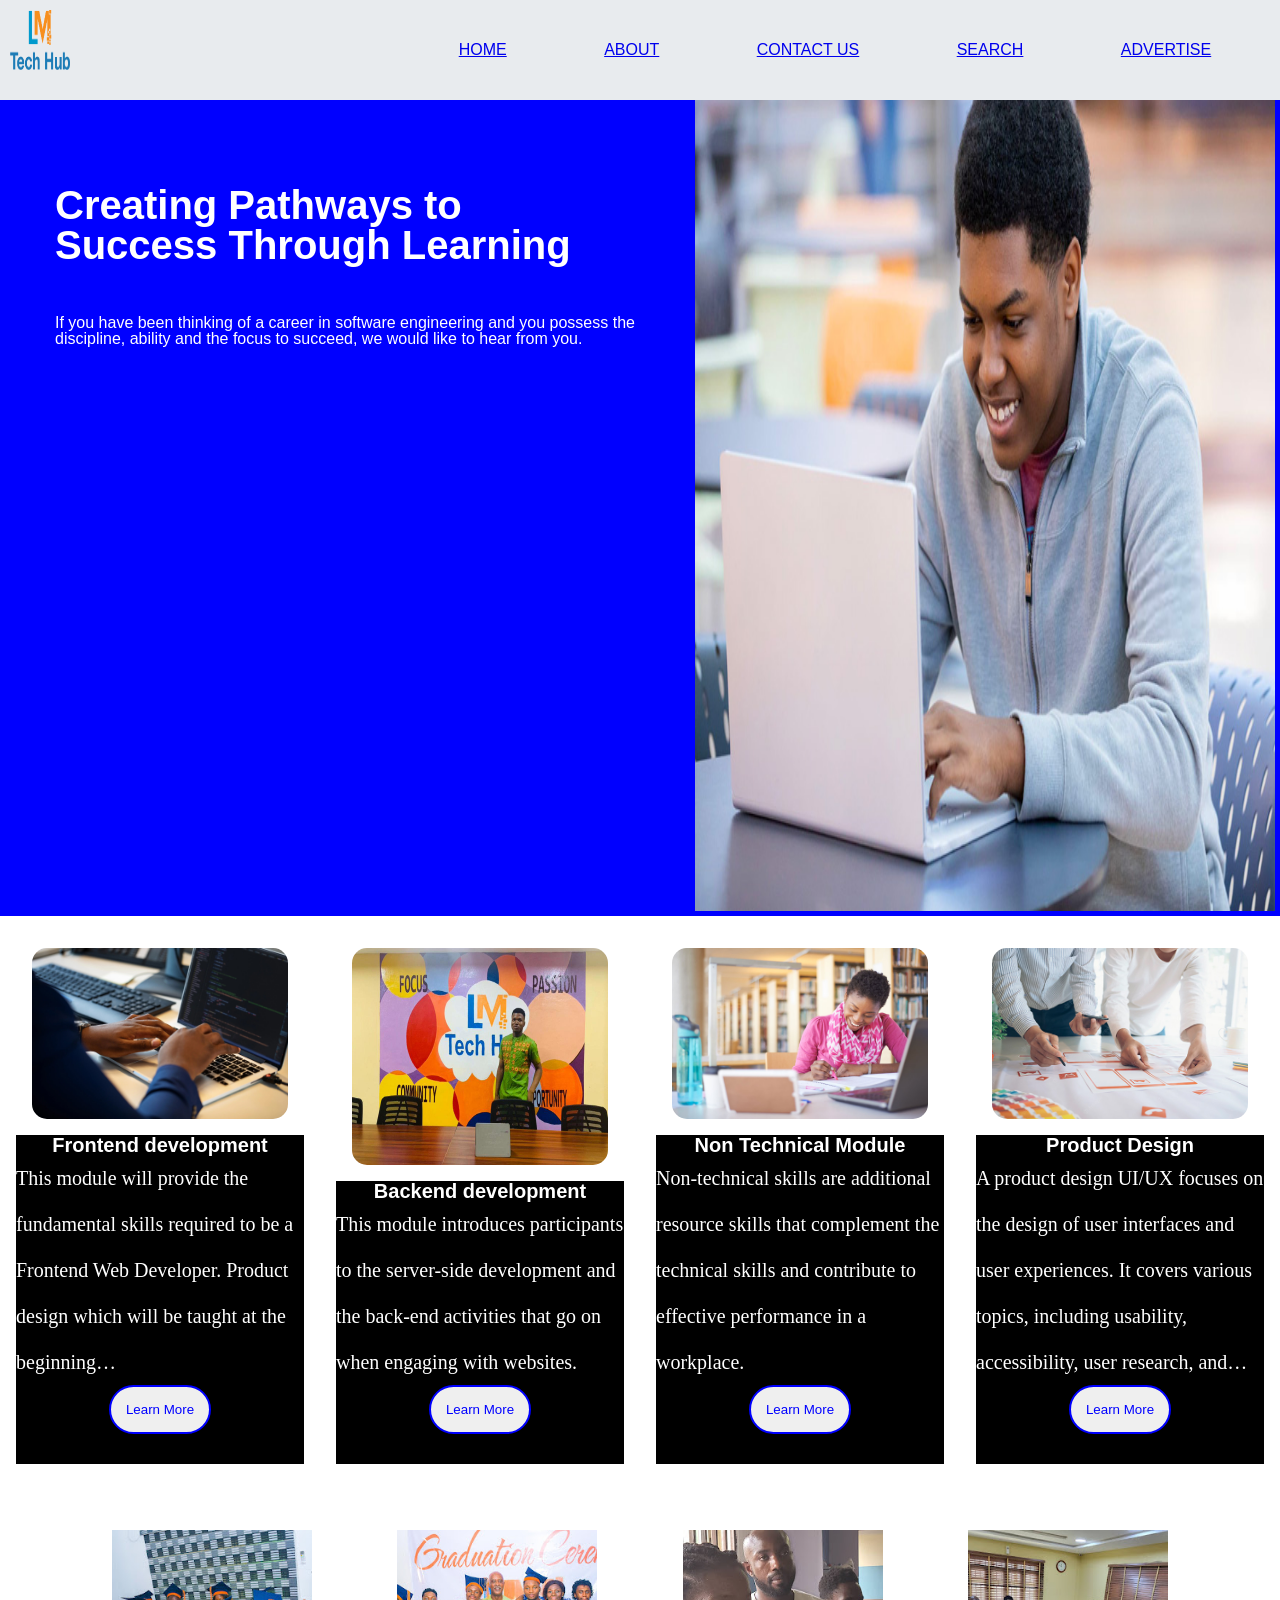
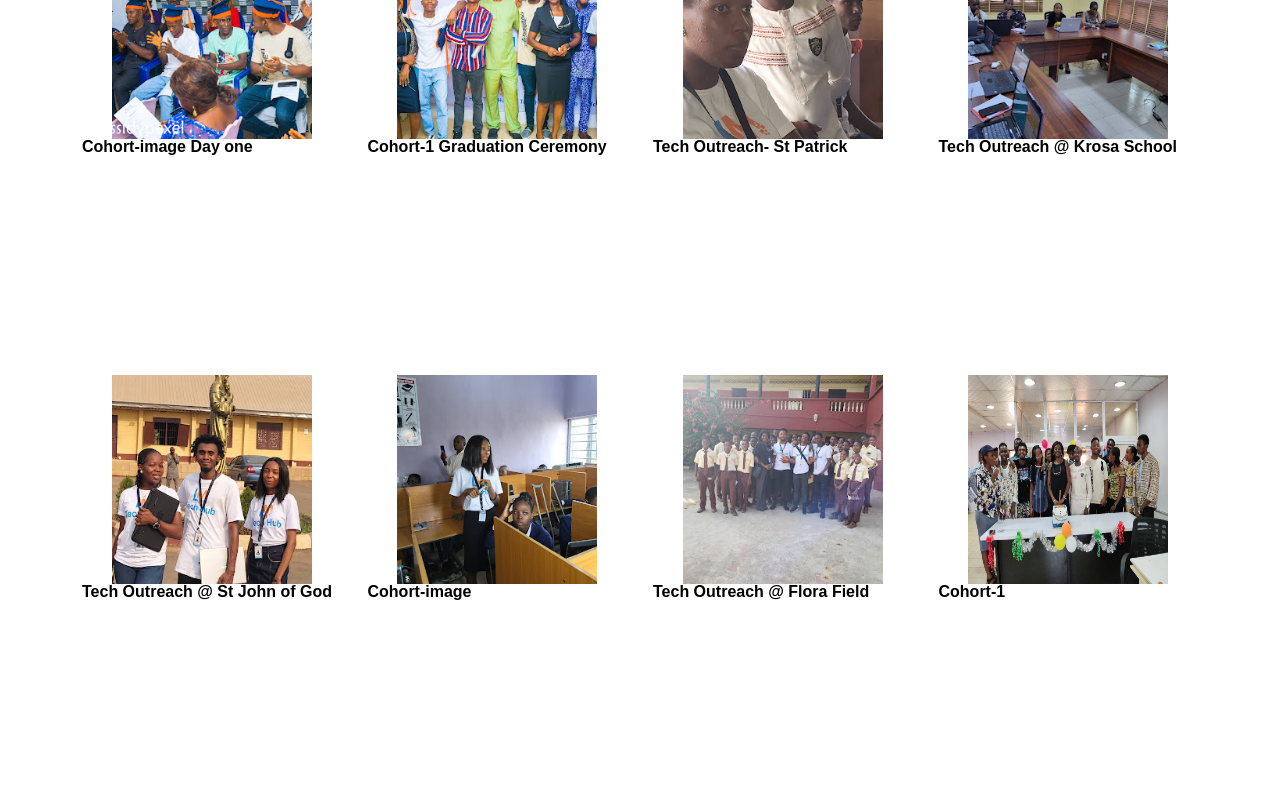
==== index.html @ 7b1a091b "code restructuring" ====
html lang="en">
    <head>
        <meta charset="UTF-8" />
        <meta http-equiv="X-UA-Compatible" content="IE=edge" />
        <meta name="viewport" content="width=device-width, initial-scale=1.0" />
        <link rel="stylesheet" href="../images/favicon.ico" type="image/logo" />
        <link rel="stylesheet" href="../css/style.css" />
        <title>LM blog</title>
    </head>
    <body>
        <header>
            <div class="img-container">
                <img src="../images/logo.png" class="logo-img" alt="logo" />
            </div>
            <nav class="navbar">
                <a href="#home">HOME</a>
                <a href="#about">ABOUT</a>
                <a href="#contact us">CONTACT US</a>
                <a href="#search">SEARCH</a>
                <a href="#Advertise">ADVERTISE</a>
            </nav>
        </header>
            <section class="section-new">
                <div class="sectiontext">
                <h1>
                    Creating Pathways to Success Through Learning  
                </h1>
                <p>
                   If you have been thinking of a career in software engineering and you possess the discipline, ability and the focus to succeed, we would like to hear from you.      
                </p>
                </div>
                <div class="sectionimage">
                  <img class="nerd-image" src="../images/academy-student-programmer-3.jpg" alt="image"/>
                </div>

            </section>

        <section class="jp">
            <div class="content">
                <div class="img-container">
                    <img src="../images/frontend-web-development.jpg" alt="front-end">
                </div>
                <div class="text-container">
                    <h1>Frontend development</h1>
                    <p>This module will provide the fundamental skills required to be a Frontend Web Developer. 
                       Product design which will be taught at the beginning…
                    </p>
                    <button>Learn More</button>
                </div>
            </div>
            <div class="content">
                <div class="img-container">
                    <img src="../images/backend-web-development.jpg" alt="front-end">
                </div>
                <div class="text-container">
                    <h1>Backend development</h1>
                    <p>This module introduces participants to the server-side development 
                       and the back-end activities that go on when engaging with websites.

                    </p>
                    <button>Learn More</button>
                </div>
            </div>
            <div class="content">
                <div class="img-container">
                    <img src="../images/non-technical-module.jpg" alt="front-end">
                </div>
                <div class="text-container">
                    <h1>Non Technical Module</h1>
                    <p>Non-technical skills are additional resource skills that complement the technical skills and contribute to effective performance in a
                       workplace.
                    </p>
                    <button>Learn More</button>
                </div>
            </div>
            <div class="content">
                <div class="img-container">
                    <img src="../images/product-design.jpg" alt="front-end">
                </div>
                <div class="text-container">
                    <h1>Product Design </h1>
                    <p>A product design UI/UX focuses on the design of user interfaces and user experiences. 
                        It covers various topics, including usability, accessibility, user research, and…
                    </p>
                    <button>Learn More</button>
                </div>
            </div>
        </section>

        <section class="cohort">
            <div class="content">
                <div class="img-container">
                    <img src="../images/Cohort-img1.jpg" alt="cohort">
                </div>
                <div class="text-container">
                    <h1>Cohort-image Day one</h1>
                </div>
            </div>
            <div class="content">
                <div class="img-container">
                    <img src="../images/Cohort-img2.jpg" alt="cohort">
                </div>
                <div class="text-container">
                    <h1>Cohort-1 Graduation Ceremony</h1>
                </div>
            </div>
            <div class="content">
                <div class="img-container">
                    <img src="../images/Cohort-img3.jpg" alt="cohort">
                </div>
                <div class="text-container">
                    <h1>Tech Outreach- St Patrick</h1>
                </div>
            </div>
            <div class="content">
                <div class="img-container">
                    <img src="../images/Cohort-img4.jpg" alt="cohort">
                </div>
                <div class="text-container">
                    <h1>Tech Outreach @ Krosa School</h1>
                </div>
            </div>
            <div class="content">
                <div class="img-container">
                    <img src="../images/Cohort-img5.jpg" alt="cohort">
                </div>
                <div class="text-container">
                    <h1>Tech Outreach @ St John of God</h1>
                </div>
            </div>
            <div class="content">
                <div class="img-container">
                    <img src="../images/Cohort-img6.jpg" alt="cohort">
                </div>
                <div class="text-container">
                    <h1>Cohort-image </h1>
                </div>
            </div>
            <div class="content">
                <div class="img-container">
                    <img src="../images/Cohort-img7.jpg" alt="cohort">
                </div>
                <div class="text-container">
                    <h1>Tech Outreach @ Flora Field</h1>
                </div>
            </div>
            <div class="content">
                <div class="img-container">
                    <img src="../images/Cohort-img8.jpg" alt="cohort">
                </div>
                <div class="text-container">
                    <h1>Cohort-1</h1>
                </div>
            </div>
        </section>  
    </body>
</html>
---- css/style.css ----
html, body, div, span, applet, object, iframe,
h1, h2, h3, h4, h5, h6, p, blockquote, pre,
a, abbr, acronym, address, big, cite, code,
del, dfn, em, img, ins, kbd, q, s, samp,
small, strike, strong, sub, sup, tt, var,
b, u, i, center,
dl, dt, dd, ol, ul, li,
fieldset, form, label, legend,
table, caption, tbody, tfoot, thead, tr, th, td,
article, aside, canvas, details, embed, 
figure, figcaption, footer, header, hgroup, 
menu, nav, output, ruby, section, summary,
time, mark, audio, video {
	margin: 0;
	padding: 0;
	border: 0;
	font-size: 100%;
	vertical-align: baseline;
}

article, aside, details, figcaption, figure, 
footer, header, hgroup, menu, nav, section {
	display: block;
}

body {
	line-height: 1;
	width: 100%;
}

ol, ul {
	list-style: none;
}

blockquote, q {
	quotes: none;
}

blockquote::before, blockquote::after,
q::before, q::after {
	content: '';
	content: none;
}

table {
	border-collapse: collapse;
	border-spacing: 0;
}

/* Do not write a css rule above here! Use the space below  */


/* Write your css below here */


*{
    margin: 0;
    padding: 0;
    box-sizing:border-box;
}
body{
    width: 100%;
    position: relative;
    font-family: Verdana, Geneva, Tahoma, sans-serif;
}

header{
    height: 100px;
    position: fixed;
    top: 0;
    left: 0;
    width: 100%;
    display: flex;
    justify-content: space-between;
    padding: 10px;
    background-color: #e8ebee;
}

.section-new{
	display: flex;
	background-color: blue;
	width: 100vw;
	height: 100vh;
}

.sectionimage{
	flex: 1;
	padding: 5px;
}
.sectionimage img{
	height: 100%;
	width: 100%;
}

.sectiontext{
	flex: 1;
	padding: 5px;
}

.sectionleft{
	flex: 1;
}

 .sectiontext {
	color: white;
	display: flex;
	align-items: center;
	flex-direction: column;
	justify-content: center;
	gap: 50px;
	padding: 55px;
	height: 500px;
} 

.sectiontext h1{
	font-size: 40px;
}

.sectionright{
	flex: 1;
}

.img-container{
    flex: 2;
	height: 200px;
	width: 200px;	
}
.nerd-image{
	width: 100%;
	height: 100%
}

.logo-img{
    height: 60px;
    width: 60px;
}

.navbar{
    padding: 5px;
    display: flex;
    justify-content: space-around;
    align-items: center;
    gap: 30px;
    flex: 4;
	margin-right: 20px;
}

section.jp {
	width: 100%;
	display: grid;

	grid-template-columns: 1fr 1fr 1fr 1fr;
}

main{
    min-height: 100vh;
    background-repeat: no-repeat;
    background-size: cover;
    width: 100%;
    color: black;
    display: flex;
    align-items: center;
    justify-content: center;
	margin-top: 5px;
}

main .content{
     height: 50vh; 
    display: flex;
    flex-direction: column;
}

main .content p{
	font-size: 40px;
    margin-top: 20px;
}
.jp .content{
	/* border: 2px solid brown; */
	margin-bottom: 2rem;
	/* background-color: brown; */
	/* flex: 1; */
	/* height: 100%; */
	/* height: 60rem; */
	/* max-width: 30%; */
	display: flex;
	flex-direction: column;
	padding: 1rem;
} 
    
.jp .content .img-container{
	padding: 1rem;
	width: 100%;
	height: auto;
	border-radius: 15px;
}
    
.jp .content .img-container img{
	height: 100%;
	width: 100%;
	border-radius: 15px;
} 
    
.jp .content .text-container{
	background-color: black; 
	color: white;
	display: flex;
	flex-direction: column;
	align-items: center;
	
    } 
    
.jp .content .text-container h1{
    font-size: 20px;
    } 
    
.jp .content .text-container p{
        font-size: 20px;
        flex: 1;
        line-height: 2.3;
        font-family: Rubik sans-serif;
    }
    
.jp .content .text-container button{
	margin-bottom: 30px;
	width: fit-content;
	padding: 15px;
	border-radius: 32px;
	cursor: pointer;
	color: blue;
	border: blue 2px solid;
}		

.student-img-container{
    flex: 3;
    display: flex;
} 

.student-img{
	flex: 1;
	height: 400px;
	width: 600px;
}
.student-img-container p{
    flex: 1;
}
.student-text{
    padding: 30px;
    background-color:white;
    flex: 2;
}

 .cohort{
    height: 100vh;
    background: white;
    display: grid;
    grid-template-columns: 1fr 1fr 1fr 1fr;
	gap: 10px;
    padding: 10px;
    width: 90vw;
    margin: auto;
} 
   
.cohort .content{
    padding: 8px;
    display: flex;
    flex-direction: column;
    align-items: center;
    justify-content: center;
}
.cohort .content .img-container{
    flex: 1;
}
.cohort .content .text-container{
    flex: 1;
    width: 100%;
}

.cohort .content .img-container img{
	height: 100%;
	width: 100%;
}

 .jp .content .text-container button{
    margin-bottom: 30px;
    width: fit-content;
    padding: 15px;
    border-radius: 32px;
    cursor: pointer;
    color: blue;
    border: blue 2px solid;
}  


@media screen and (width < 960px) {
	.section-new{
		flex-direction: column;
	}
	.sectionimage img{
		/* height: 100%; */
		/* width: 100%; */
		height: 300px;
	}
	.cohort{
		grid-template-columns: 1fr 1fr 1fr;
	} 
}

@media screen and (width < 820px) {
	section.jp {
		grid-template-columns: 1fr 1fr 1fr;
	}
}
@media screen and (width < 715px) {
	.cohort{
		grid-template-columns: 1fr 1fr;
	} 
}
@media screen and (width < 665px) {
	section.jp{
		grid-template-columns: 1fr 1fr;
	}
}

@media screen and (width < 491px) {
	.cohort{
		grid-template-columns: 1fr;
	} 
}

@media screen and (width < 400px) {
	section.jp{
		grid-template-columns: 1fr;
	}
}
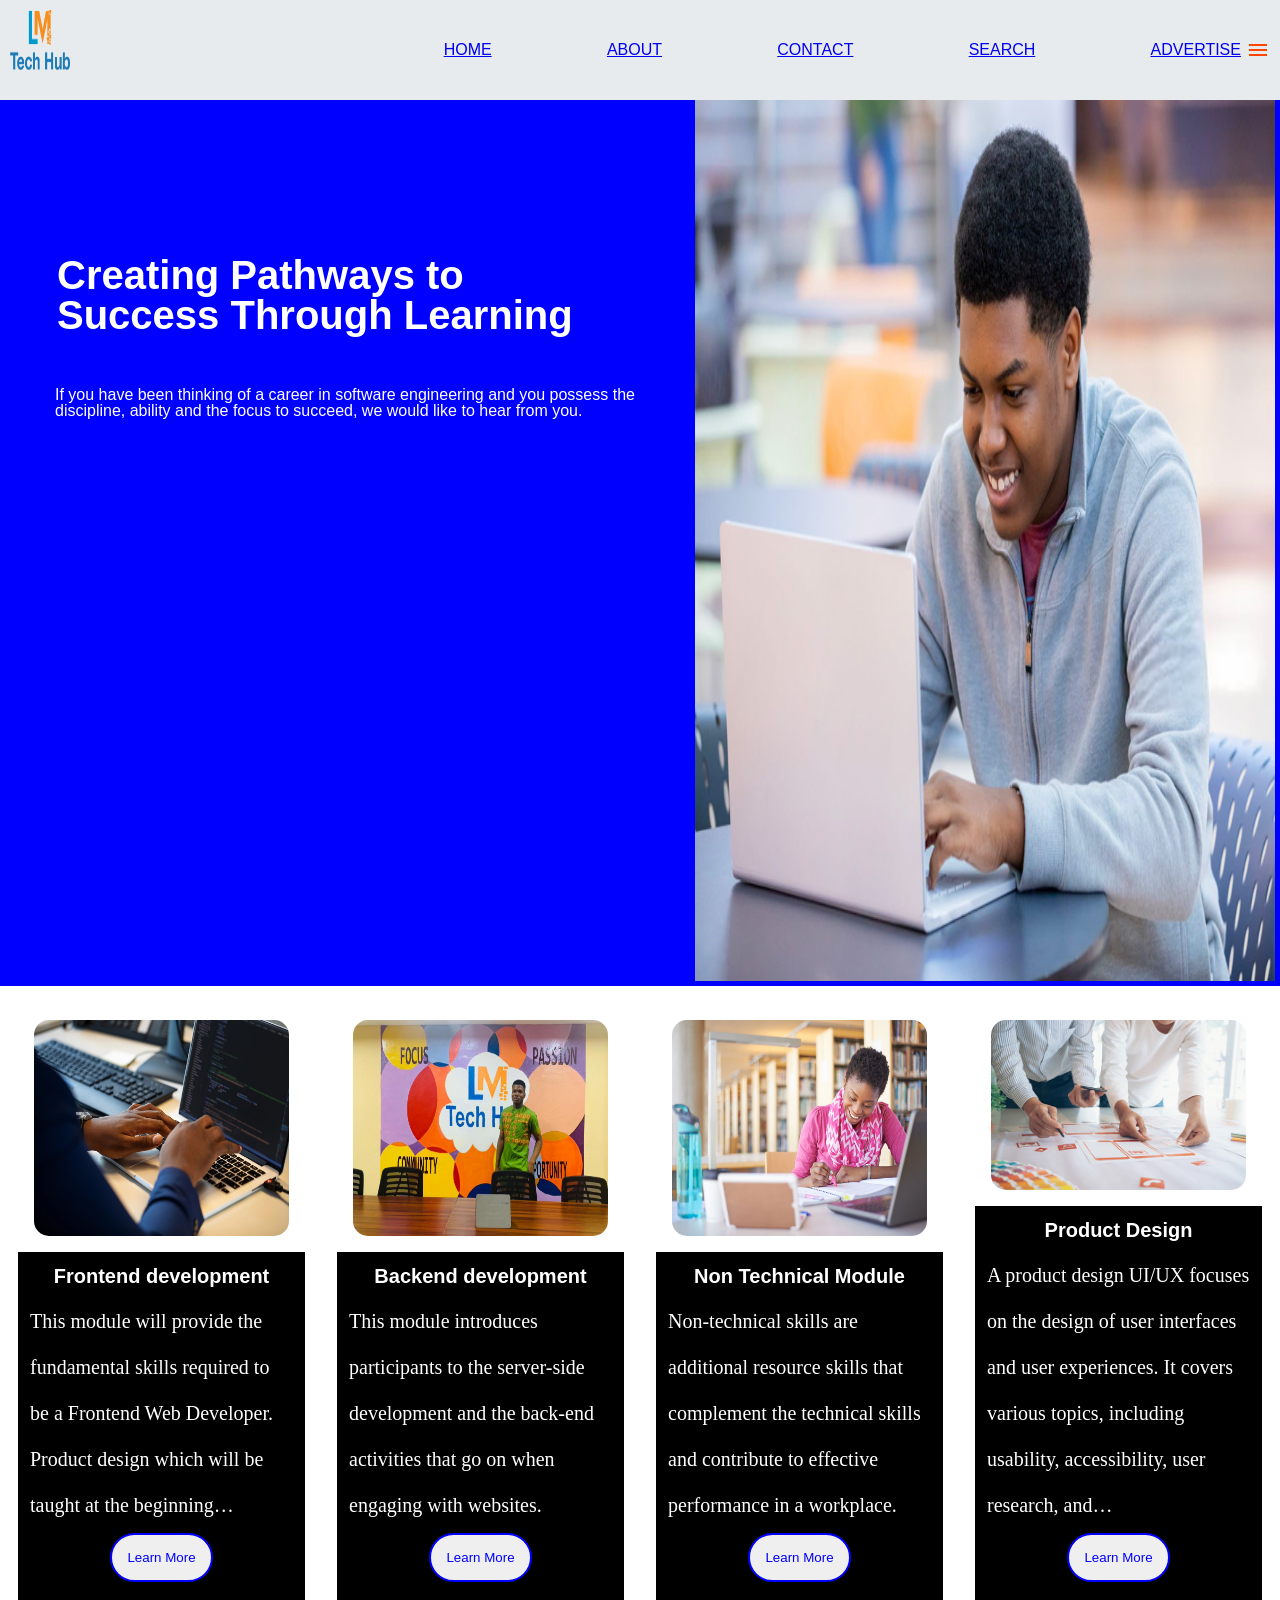
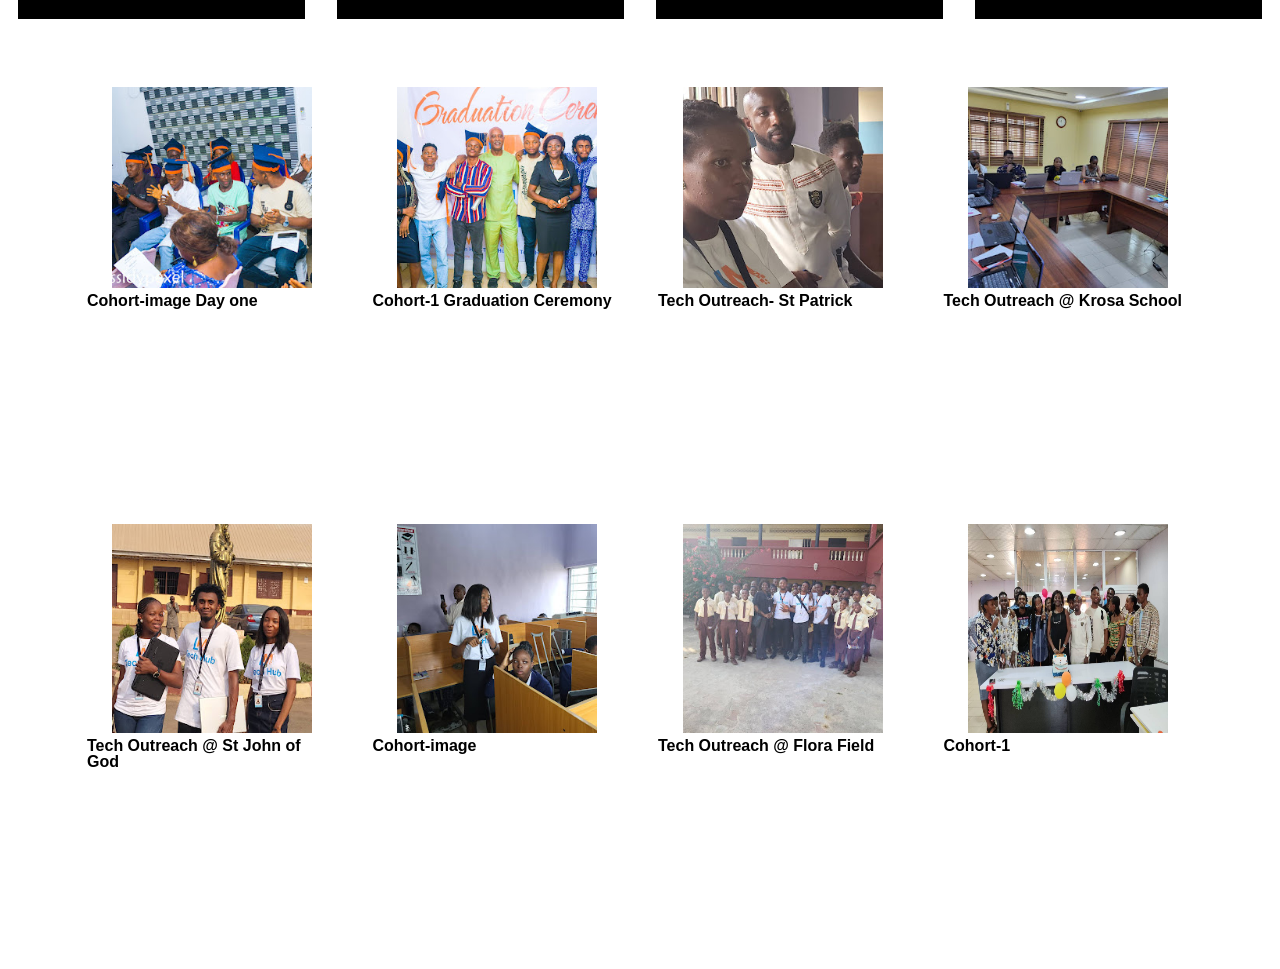
==== commit 1bdaaf1a: "update commit" ====
--- a/index.html
+++ b/index.html
@@ -4,23 +4,25 @@
         <meta http-equiv="X-UA-Compatible" content="IE=edge" />
         <meta name="viewport" content="width=device-width, initial-scale=1.0" />
         <link rel="stylesheet" href="../images/favicon.ico" type="image/logo" />
-        <link rel="stylesheet" href="../css/style.css" />
+        <link rel="stylesheet" href="./css/style.css" />
+        <link href="https://fonts.googleapis.com/icon?family=Material+Icons" rel="stylesheet">
         <title>LM blog</title>
     </head>
     <body>
         <header>
             <div class="img-container">
-                <img src="../images/logo.png" class="logo-img" alt="logo" />
+                <img src="./images/logo.png" class="logo-img" alt="logo" />
             </div>
             <nav class="navbar">
                 <a href="#home">HOME</a>
                 <a href="#about">ABOUT</a>
-                <a href="#contact us">CONTACT US</a>
+                <a href="#contact">CONTACT</a>
                 <a href="#search">SEARCH</a>
                 <a href="#Advertise">ADVERTISE</a>
             </nav>
+            <span class="material-icons">menu</span>
         </header>
-            <section class="section-new">
+        <section class="section-new">
                 <div class="sectiontext">
                 <h1>
                     Creating Pathways to Success Through Learning  
@@ -30,15 +32,14 @@
                 </p>
                 </div>
                 <div class="sectionimage">
-                  <img class="nerd-image" src="../images/academy-student-programmer-3.jpg" alt="image"/>
+                  <img class="nerd-image" src="./images/academy-student-programmer-3.jpg" alt="image"/>
                 </div>
 
-            </section>
-
+        </section>
         <section class="jp">
             <div class="content">
                 <div class="img-container">
-                    <img src="../images/frontend-web-development.jpg" alt="front-end">
+                    <img src="./images/frontend-web-development.jpg" alt="front-end">
                 </div>
                 <div class="text-container">
                     <h1>Frontend development</h1>
@@ -50,7 +51,7 @@
             </div>
             <div class="content">
                 <div class="img-container">
-                    <img src="../images/backend-web-development.jpg" alt="front-end">
+                    <img src="./images/backend-web-development.jpg" alt="front-end">
                 </div>
                 <div class="text-container">
                     <h1>Backend development</h1>
@@ -63,7 +64,7 @@
             </div>
             <div class="content">
                 <div class="img-container">
-                    <img src="../images/non-technical-module.jpg" alt="front-end">
+                    <img src="./images/non-technical-module.jpg" alt="front-end">
                 </div>
                 <div class="text-container">
                     <h1>Non Technical Module</h1>
@@ -75,7 +76,7 @@
             </div>
             <div class="content">
                 <div class="img-container">
-                    <img src="../images/product-design.jpg" alt="front-end">
+                    <img src="./images/product-design.jpg" alt="front-end">
                 </div>
                 <div class="text-container">
                     <h1>Product Design </h1>
@@ -90,7 +91,7 @@
         <section class="cohort">
             <div class="content">
                 <div class="img-container">
-                    <img src="../images/Cohort-img1.jpg" alt="cohort">
+                    <img src="./images/Cohort-img1.jpg" alt="cohort">
                 </div>
                 <div class="text-container">
                     <h1>Cohort-image Day one</h1>
@@ -98,7 +99,7 @@
             </div>
             <div class="content">
                 <div class="img-container">
-                    <img src="../images/Cohort-img2.jpg" alt="cohort">
+                    <img src="./images/Cohort-img2.jpg" alt="cohort">
                 </div>
                 <div class="text-container">
                     <h1>Cohort-1 Graduation Ceremony</h1>
@@ -106,7 +107,7 @@
             </div>
             <div class="content">
                 <div class="img-container">
-                    <img src="../images/Cohort-img3.jpg" alt="cohort">
+                    <img src="./images/Cohort-img3.jpg" alt="cohort">
                 </div>
                 <div class="text-container">
                     <h1>Tech Outreach- St Patrick</h1>
@@ -114,7 +115,7 @@
             </div>
             <div class="content">
                 <div class="img-container">
-                    <img src="../images/Cohort-img4.jpg" alt="cohort">
+                    <img src="./images/Cohort-img4.jpg" alt="cohort">
                 </div>
                 <div class="text-container">
                     <h1>Tech Outreach @ Krosa School</h1>
@@ -122,7 +123,7 @@
             </div>
             <div class="content">
                 <div class="img-container">
-                    <img src="../images/Cohort-img5.jpg" alt="cohort">
+                    <img src="./images/Cohort-img5.jpg" alt="cohort">
                 </div>
                 <div class="text-container">
                     <h1>Tech Outreach @ St John of God</h1>
@@ -130,7 +131,7 @@
             </div>
             <div class="content">
                 <div class="img-container">
-                    <img src="../images/Cohort-img6.jpg" alt="cohort">
+                    <img src="./images/Cohort-img6.jpg" alt="cohort">
                 </div>
                 <div class="text-container">
                     <h1>Cohort-image </h1>
@@ -138,7 +139,7 @@
             </div>
             <div class="content">
                 <div class="img-container">
-                    <img src="../images/Cohort-img7.jpg" alt="cohort">
+                    <img src="./images/Cohort-img7.jpg" alt="cohort">
                 </div>
                 <div class="text-container">
                     <h1>Tech Outreach @ Flora Field</h1>
@@ -146,7 +147,7 @@
             </div>
             <div class="content">
                 <div class="img-container">
-                    <img src="../images/Cohort-img8.jpg" alt="cohort">
+                    <img src="./images/Cohort-img8.jpg" alt="cohort">
                 </div>
                 <div class="text-container">
                     <h1>Cohort-1</h1>
--- a/css/style.css
+++ b/css/style.css
@@ -74,6 +74,13 @@
     justify-content: space-between;
     padding: 10px;
     background-color: #e8ebee;
+    grid-template-columns: 1fr 1fr 1fr;
+}
+
+.material-icons{
+	align-self: center;
+	color: orangered;
+	display: none;
 }
 
 .section-new{
@@ -81,6 +88,7 @@
 	background-color: blue;
 	width: 100vw;
 	height: 100vh;
+	margin-top: 70px;
 }
 
 .sectionimage{
@@ -114,6 +122,7 @@
 
 .sectiontext h1{
 	font-size: 40px;
+	padding: 2px;
 }
 
 .sectionright{
@@ -138,18 +147,19 @@
 .navbar{
     padding: 5px;
     display: flex;
-    justify-content: space-around;
+    justify-content: space-between;
     align-items: center;
-    gap: 30px;
+    gap: 10px;
     flex: 4;
-	margin-right: 20px;
+	/* margin-right: 10px; */
+	margin-left: 30px;
 }
 
 section.jp {
 	width: 100%;
 	display: grid;
-
-	grid-template-columns: 1fr 1fr 1fr 1fr;
+	padding: 2;
+    grid-template-columns: 1fr 1fr 1fr 1fr;
 }
 
 main{
@@ -165,7 +175,7 @@
 }
 
 main .content{
-     height: 50vh; 
+    height: 50vh; 
     display: flex;
     flex-direction: column;
 }
@@ -206,11 +216,13 @@
 	display: flex;
 	flex-direction: column;
 	align-items: center;
+	padding: 7px;
 	
     } 
     
 .jp .content .text-container h1{
     font-size: 20px;
+	padding: 7px;
     } 
     
 .jp .content .text-container p{
@@ -218,6 +230,7 @@
         flex: 1;
         line-height: 2.3;
         font-family: Rubik sans-serif;
+		padding: 5px;
     }
     
 .jp .content .text-container button{
@@ -273,6 +286,7 @@
 .cohort .content .text-container{
     flex: 1;
     width: 100%;
+	padding: 5;
 }
 
 .cohort .content .img-container img{
@@ -290,55 +304,49 @@
     border: blue 2px solid;
 }  
 
-
-@media screen and (width < 960px) {
+@media screen and (width <= 850px) {
+    section.jp{
+        grid-template-columns: 1fr 1fr 1fr ;
+    }
+
+	.cohort{
+        grid-template-columns: 1fr 1fr 1fr ;
+    }
+}
+
+@media screen and (width <= 730px) {
+    section.jp{
+        grid-template-columns: 1fr 1fr ;
+    }
+
+	.cohort{
+        grid-template-columns: 1fr 1fr ;
+    }
+}
+
+@media screen and (width <= 600px) {
 	.section-new{
 		flex-direction: column;
 	}
-	.sectionimage img{
-		/* height: 100%; */
-		/* width: 100%; */
-		height: 300px;
+}
+
+@media screen and (width <= 540px) {
+	.navbar{
+		display: none;
 	}
+
+	.material-icons{
+		display: block;
+	}
+}
+
+@media screen and (width <= 480px) {
+    section.jp{
+        grid-template-columns: 1fr ;
+    }
+
 	.cohort{
-		grid-template-columns: 1fr 1fr 1fr;
-	} 
-}
-
-@media screen and (width < 820px) {
-	section.jp {
-		grid-template-columns: 1fr 1fr 1fr;
-	}
-}
-@media screen and (width < 715px) {
-	.cohort{
-		grid-template-columns: 1fr 1fr;
-	} 
-}
-@media screen and (width < 665px) {
-	section.jp{
-		grid-template-columns: 1fr 1fr;
-	}
-}
-
-@media screen and (width < 491px) {
-	.cohort{
-		grid-template-columns: 1fr;
-	} 
-}
-
-@media screen and (width < 400px) {
-	section.jp{
-		grid-template-columns: 1fr;
-	}
-}
-
-
-
-
-
-
-
-
-
- +        grid-template-columns: 1fr ;
+    }
+}
+
